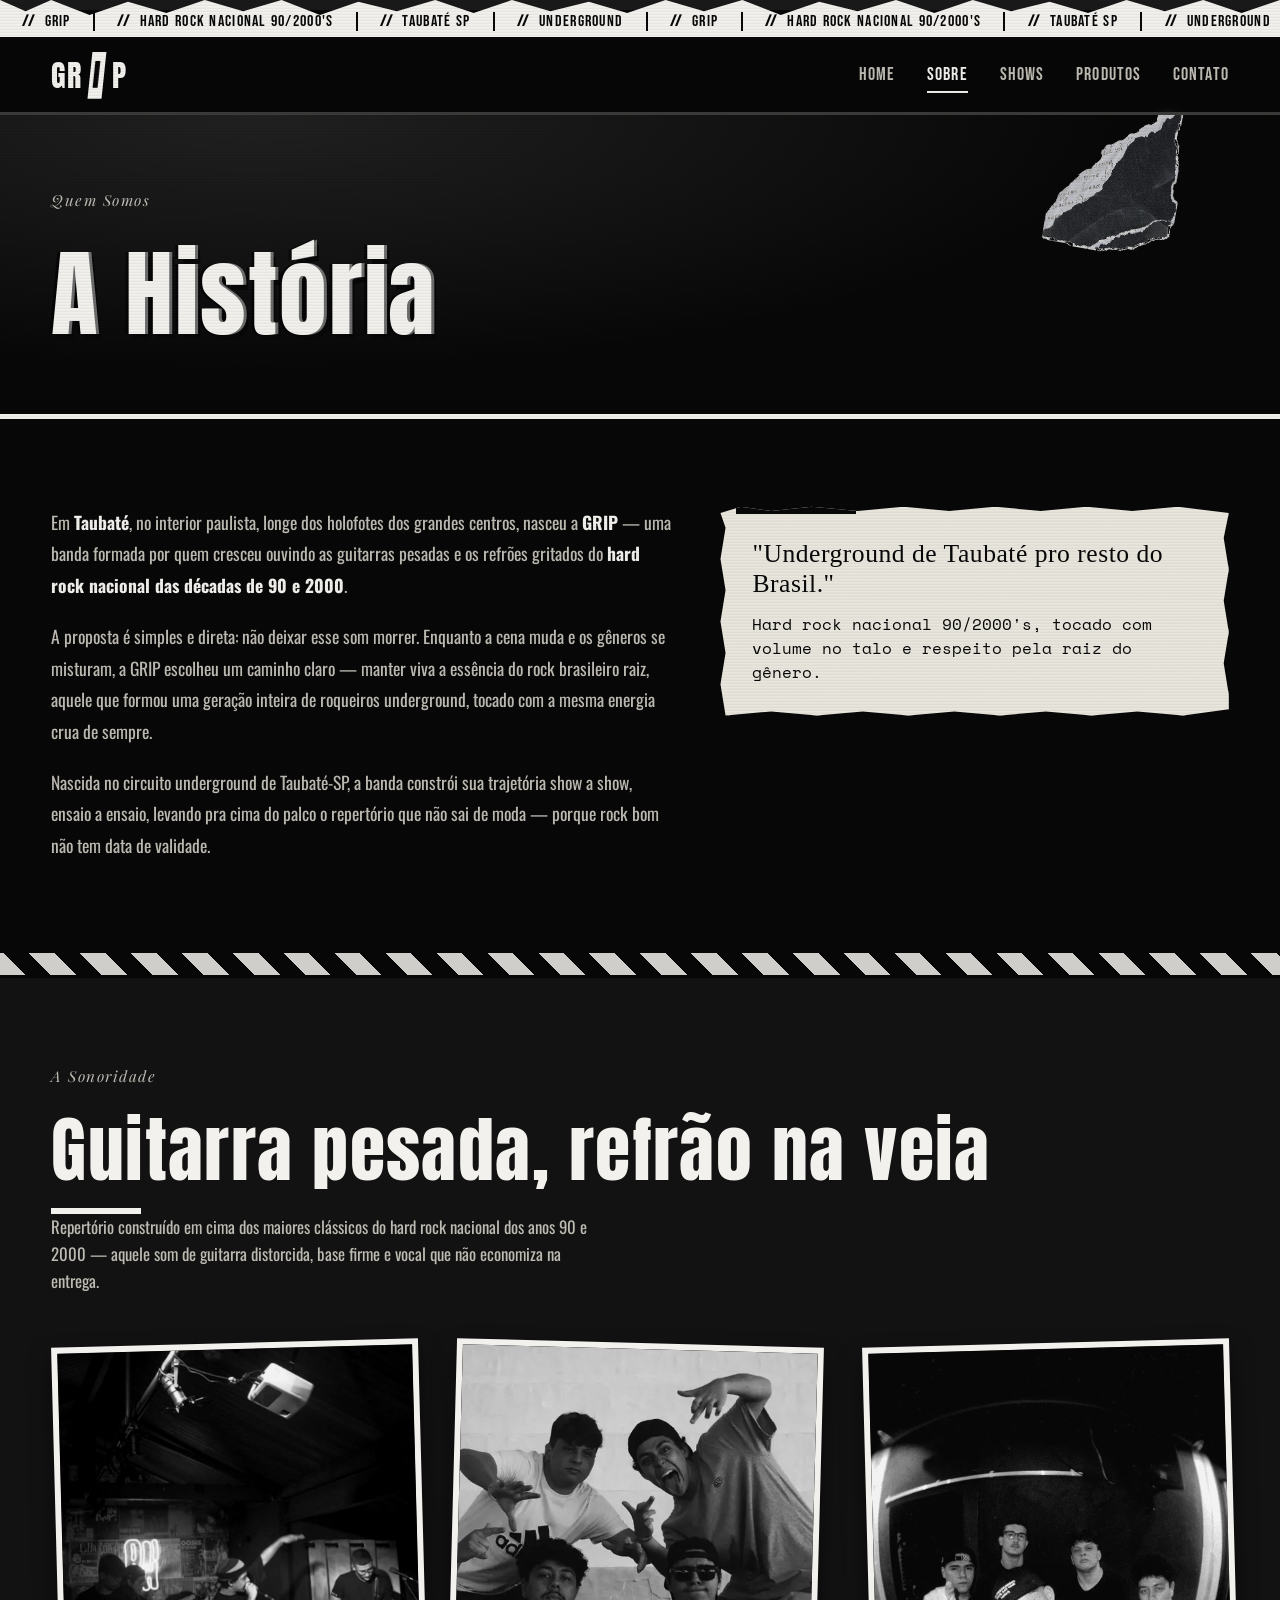
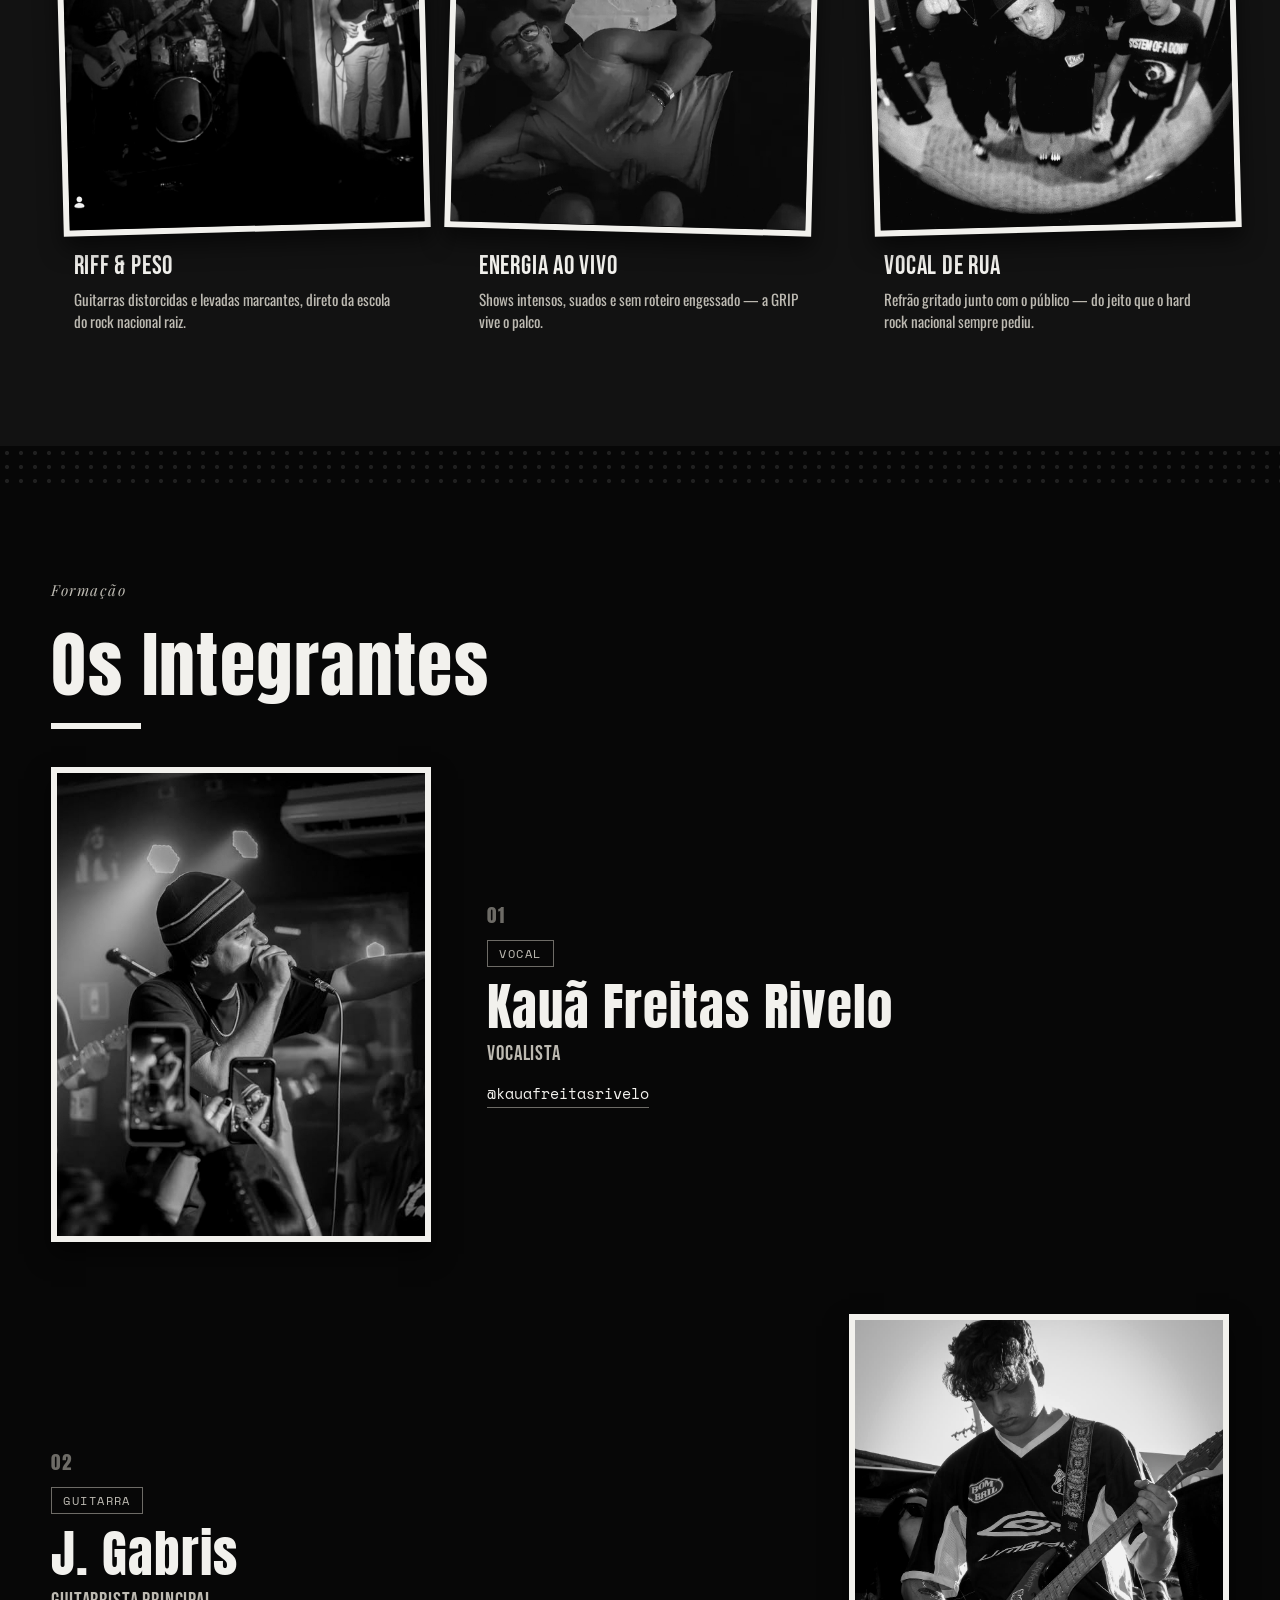
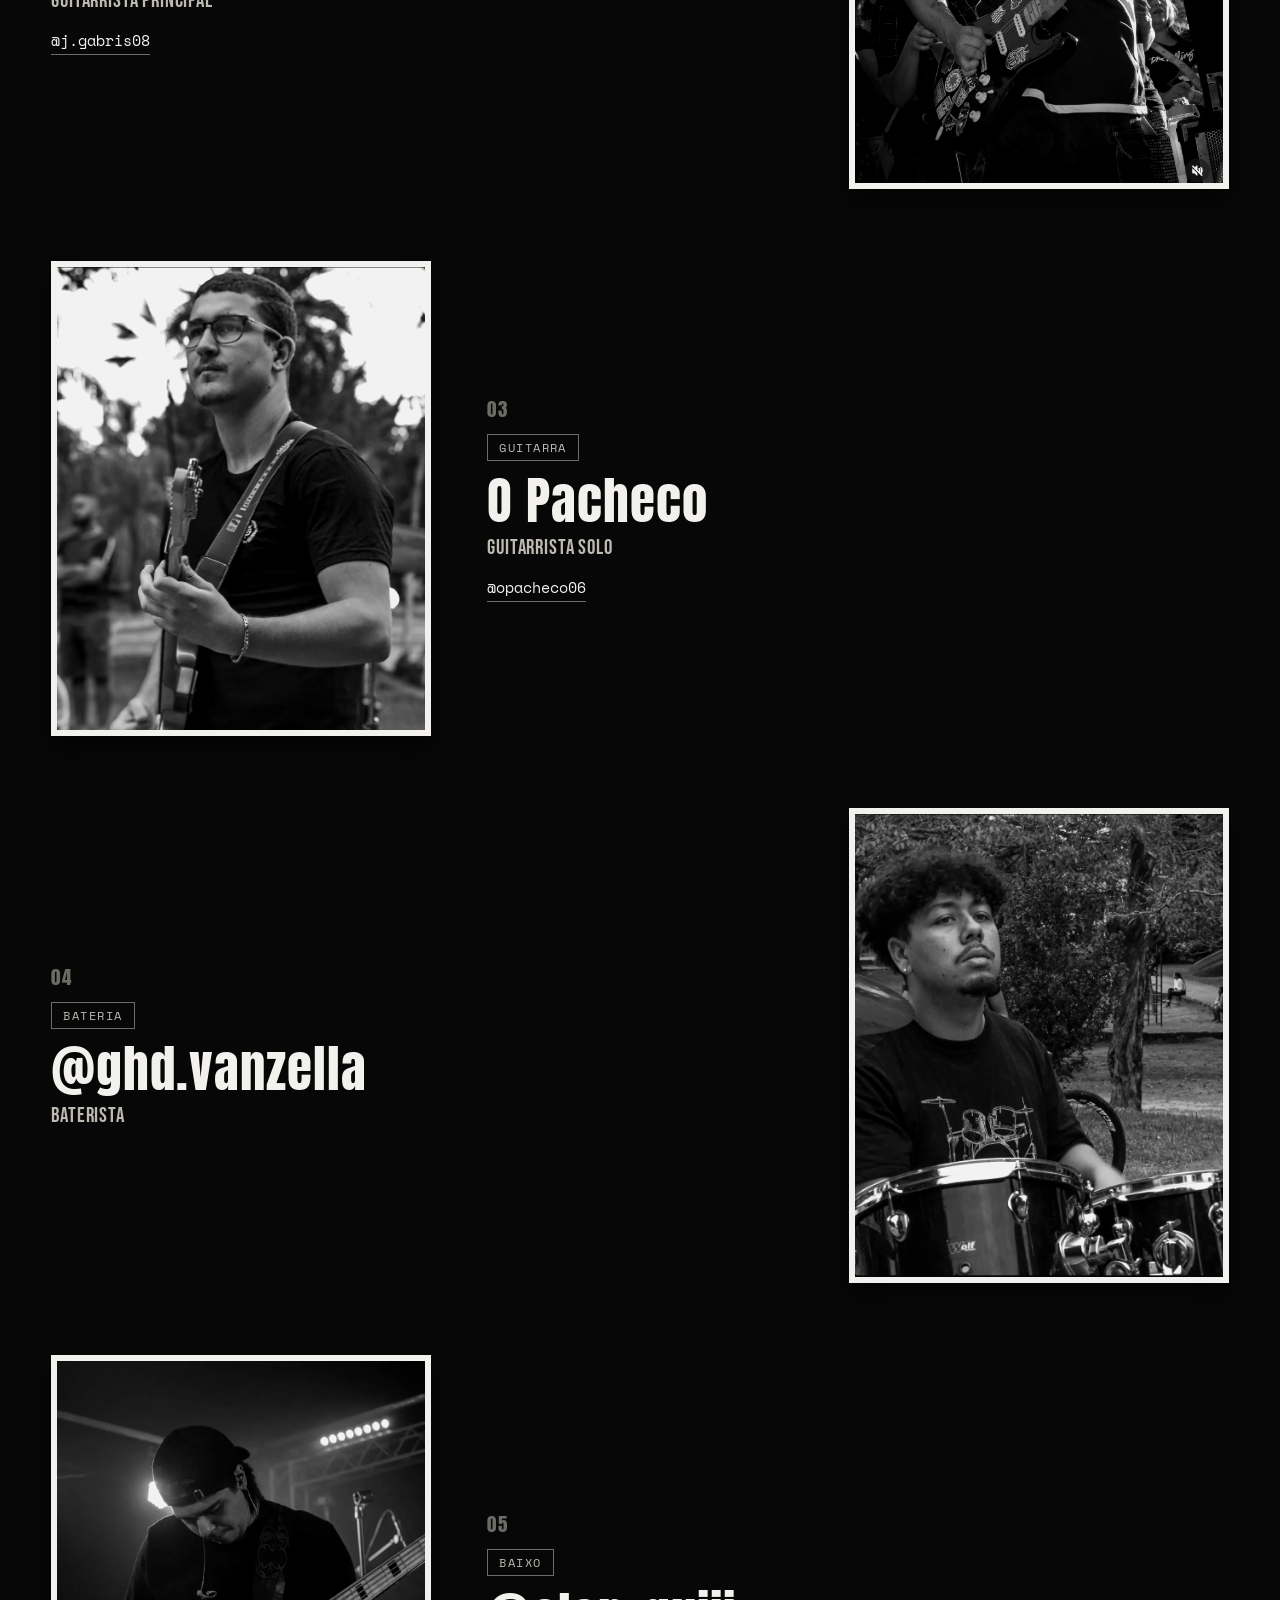
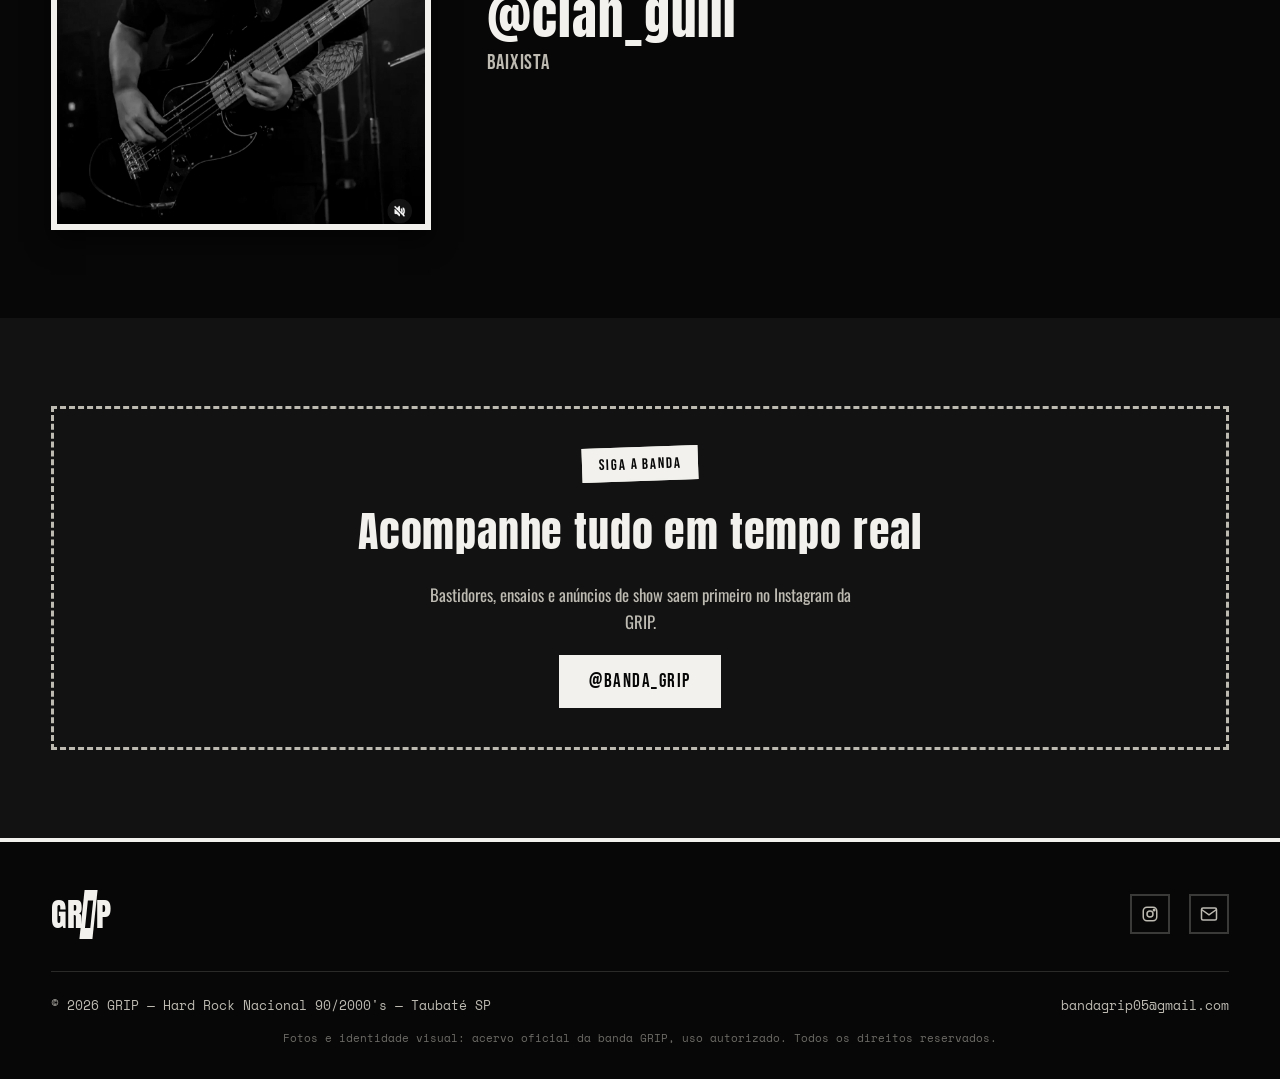
==== sobre.html @ e5ebc7c7 "Initial Commit of Banda GRIP" ====
<!DOCTYPE html>
<html lang="pt-BR">
<head>
<meta charset="UTF-8">
<meta name="viewport" content="width=device-width, initial-scale=1.0">
<title>Sobre a Banda | GRIP — Hard Rock Nacional 90/2000's</title>
<meta name="description" content="Conheça a história, a sonoridade e os integrantes da GRIP, banda de hard rock nacional 90/2000's de Taubaté-SP.">
<link rel="icon" href="data:,">
<link rel="stylesheet" href="css/style.css">
</head>
<body>

<div class="tracking-glitch"></div>

<div class="ticker">
  <div class="ticker__track">
    <span>GRIP</span><span>HARD ROCK NACIONAL 90/2000'S</span><span>TAUBATÉ SP</span><span>UNDERGROUND</span>
    <span>GRIP</span><span>HARD ROCK NACIONAL 90/2000'S</span><span>TAUBATÉ SP</span><span>UNDERGROUND</span>
  </div>
</div>

<header class="site-header">
  <nav class="nav container">
    <a href="index.html" class="nav__logo">GR<span>I</span>P</a>
    <button class="nav__toggle" aria-label="Abrir menu" aria-expanded="false"><span></span></button>
    <ul class="nav__links">
      <li><a href="index.html">Home</a></li>
      <li><a href="sobre.html">Sobre</a></li>
      <li><a href="shows.html">Shows</a></li>
      <li><a href="produtos.html">Produtos</a></li>
      <li><a href="contato.html">Contato</a></li>
    </ul>
  </nav>
</header>

<main>

  <section class="page-hero">
    <div class="paper-corner" aria-hidden="true"></div>
    <div class="container">
      <span class="page-hero__kicker">Quem Somos</span>
      <h1 class="page-hero__title">A História</h1>
    </div>
  </section>

  <!-- HISTÓRIA -->
  <section class="section">
    <div class="container">
      <div class="bio">
        <div class="bio__text reveal">
          <p>
            Em <strong>Taubaté</strong>, no interior paulista, longe dos holofotes dos grandes centros, nasceu a <strong>GRIP</strong> —
            uma banda formada por quem cresceu ouvindo as guitarras pesadas e os refrões gritados do <strong>hard rock nacional das décadas de 90 e 2000</strong>.
          </p>
          <p>
            A proposta é simples e direta: não deixar esse som morrer. Enquanto a cena muda e os gêneros se misturam,
            a GRIP escolheu um caminho claro — manter viva a essência do rock brasileiro raiz, aquele que formou uma geração
            inteira de roqueiros underground, tocado com a mesma energia crua de sempre.
          </p>
          <p>
            Nascida no circuito underground de Taubaté-SP, a banda constrói sua trajetória show a show, ensaio a ensaio,
            levando pra cima do palco o repertório que não sai de moda — porque rock bom não tem data de validade.
          </p>
        </div>

        <div class="bio__clip reveal">
          <h3>"Underground de Taubaté pro resto do Brasil."</h3>
          <p>Hard rock nacional 90/2000's, tocado com volume no talo e respeito pela raiz do gênero.</p>
        </div>
      </div>
    </div>
  </section>

  <div class="divider--tape"></div>

  <!-- SONORIDADE -->
  <section class="section section--alt">
    <div class="container">
      <div class="section-head reveal">
        <span class="section-head__kicker">A Sonoridade</span>
        <h2 class="section-head__title">Guitarra pesada, refrão na veia</h2>
        <p class="section-head__sub">
          Repertório construído em cima dos maiores clássicos do hard rock nacional dos anos 90 e 2000 —
          aquele som de guitarra distorcida, base firme e vocal que não economiza na entrega.
        </p>
      </div>

      <div class="members">
        <article class="member-card reveal">
          <div class="member-card__photo tv-frame">
            <img class="tv-frame__photo" src="img/sonoridade-riff.jpg" alt="GRIP tocando ao vivo em show de bar">
          </div>
          <div class="member-card__body">
            <h3 class="member-card__name">Riff & Peso</h3>
            <p style="color:var(--paper-dim); font-size:.95rem; margin-top:.4rem;">Guitarras distorcidas e levadas marcantes, direto da escola do rock nacional raiz.</p>
          </div>
        </article>

        <article class="member-card reveal">
          <div class="member-card__photo tv-frame">
            <img class="tv-frame__photo" src="img/sonoridade-energia.jpg" alt="Integrantes da GRIP se divertindo nos bastidores">
          </div>
          <div class="member-card__body">
            <h3 class="member-card__name">Energia Ao Vivo</h3>
            <p style="color:var(--paper-dim); font-size:.95rem; margin-top:.4rem;">Shows intensos, suados e sem roteiro engessado — a GRIP vive o palco.</p>
          </div>
        </article>

        <article class="member-card reveal">
          <div class="member-card__photo tv-frame">
            <img class="tv-frame__photo" src="img/sonoridade-vocal.jpg" alt="Banda GRIP reunida">
          </div>
          <div class="member-card__body">
            <h3 class="member-card__name">Vocal de Rua</h3>
            <p style="color:var(--paper-dim); font-size:.95rem; margin-top:.4rem;">Refrão gritado junto com o público — do jeito que o hard rock nacional sempre pediu.</p>
          </div>
        </article>
      </div>
    </div>
  </section>

  <div class="divider"></div>

  <!-- INTEGRANTES COMPLETO -->
  <section class="section">
    <div class="container">
      <div class="section-head reveal">
        <span class="section-head__kicker">Formação</span>
        <h2 class="section-head__title">Os Integrantes</h2>
      </div>

      <div class="member-rows">

        <div class="member-row reveal">
          <div class="member-row__photo tv-frame">
            <img class="tv-frame__photo" src="img/vocalista.jpg" alt="Kauã Freitas Rivelo cantando ao vivo">
          </div>
          <div class="member-row__info">
            <span class="member-row__index">01</span>
            <span class="member-row__role">Vocal</span>
            <h3 class="member-row__name">Kauã Freitas Rivelo</h3>
            <p class="member-row__instrument">Vocalista</p>
            <a class="member-row__handle" href="https://www.instagram.com/kauafreitasrivelo/" target="_blank" rel="noopener">@kauafreitasrivelo</a>
          </div>
        </div>

        <div class="member-row reveal">
          <div class="member-row__photo tv-frame">
            <img class="tv-frame__photo" src="img/guitarrista-principal.jpg" alt="J. Gabris tocando guitarra">
          </div>
          <div class="member-row__info">
            <span class="member-row__index">02</span>
            <span class="member-row__role">Guitarra</span>
            <h3 class="member-row__name">J. Gabris</h3>
            <p class="member-row__instrument">Guitarrista Principal</p>
            <a class="member-row__handle" href="https://www.instagram.com/j.gabris08/" target="_blank" rel="noopener">@j.gabris08</a>
          </div>
        </div>

        <div class="member-row reveal">
          <div class="member-row__photo tv-frame">
            <img class="tv-frame__photo" src="img/guitarrista-solo.jpg" alt="O Pacheco tocando guitarra">
          </div>
          <div class="member-row__info">
            <span class="member-row__index">03</span>
            <span class="member-row__role">Guitarra</span>
            <h3 class="member-row__name">O Pacheco</h3>
            <p class="member-row__instrument">Guitarrista Solo</p>
            <a class="member-row__handle" href="https://www.instagram.com/opacheco06/" target="_blank" rel="noopener">@opacheco06</a>
          </div>
        </div>

        <div class="member-row reveal">
          <div class="member-row__photo tv-frame">
            <img class="tv-frame__photo" src="img/baterista.jpg" alt="Baterista da GRIP">
          </div>
          <div class="member-row__info">
            <span class="member-row__index">04</span>
            <span class="member-row__role">Bateria</span>
            <h3 class="member-row__name"><a href="https://www.instagram.com/ghd.vanzella/" target="_blank" rel="noopener">@ghd.vanzella</a></h3>
            <p class="member-row__instrument">Baterista</p>
          </div>
        </div>

        <div class="member-row reveal">
          <div class="member-row__photo tv-frame">
            <img class="tv-frame__photo" src="img/baixista.jpg" alt="Baixista da GRIP">
          </div>
          <div class="member-row__info">
            <span class="member-row__index">05</span>
            <span class="member-row__role">Baixo</span>
            <h3 class="member-row__name"><a href="https://www.instagram.com/clan_guiii/" target="_blank" rel="noopener">@clan_guiii</a></h3>
            <p class="member-row__instrument">Baixista</p>
          </div>
        </div>

      </div>
    </div>
  </section>

  <section class="section section--alt">
    <div class="container">
      <div class="shows-cta reveal">
        <span class="badge badge--red">Siga a Banda</span>
        <h3>Acompanhe tudo em tempo real</h3>
        <p>Bastidores, ensaios e anúncios de show saem primeiro no Instagram da GRIP.</p>
        <div class="btn-row">
          <a class="btn btn--fill" href="https://www.instagram.com/banda_grip/" target="_blank" rel="noopener">@banda_grip</a>
        </div>
      </div>
    </div>
  </section>

</main>

<footer class="site-footer">
  <div class="container footer-inner">
    <div class="footer-logo">GR<span>I</span>P</div>
    <div class="footer-social">
      <a href="https://www.instagram.com/banda_grip/" target="_blank" rel="noopener" aria-label="Instagram">
        <svg viewBox="0 0 24 24" fill="none" stroke="currentColor" stroke-width="2"><rect x="3" y="3" width="18" height="18" rx="5"/><circle cx="12" cy="12" r="4"/><circle cx="17.5" cy="6.5" r="1"/></svg>
      </a>
      <a href="mailto:bandagrip05@gmail.com" aria-label="E-mail">
        <svg viewBox="0 0 24 24" fill="none" stroke="currentColor" stroke-width="2"><rect x="2" y="4" width="20" height="16" rx="2"/><path d="m2 6 10 7 10-7"/></svg>
      </a>
    </div>
  </div>
  <div class="container footer-bottom">
    <span>&copy; <span data-year></span> GRIP — Hard Rock Nacional 90/2000's — Taubaté SP</span>
    <span>bandagrip05@gmail.com</span>
  </div>
  <div class="container footer-credits">
    Fotos e identidade visual: acervo oficial da banda GRIP, uso autorizado. Todos os direitos reservados.
  </div>
</footer>

<script src="js/main.js"></script>
</body>
</html>
---- css/style.css ----
/* =========================================================
   GRIP — Hard Rock Nacional 90/2000's — Taubaté SP
   Tema: Jornal Rasgado + TV / Vidro Quebrado — Preto & Branco
   ========================================================= */

@import url('https://fonts.googleapis.com/css2?family=Anton&family=Bebas+Neue&family=Permanent+Marker&family=Playfair+Display:wght@700;900&family=Oswald:wght@400;500;600;700&family=Space+Mono:wght@400;700&display=swap');

:root{
  --black:#070707;
  --black-soft:#121212;
  --paper:#e9e6dd;
  --paper-dim:#bdbab2;
  --white:#f2f1ed;
  --ink:#d8d6cf;
  --grey:#3a3a38;
  --grey-light:#6d6b66;
  --line:#2a2a28;

  --f-display: 'Anton', 'Bebas Neue', sans-serif;
  --f-condensed: 'Bebas Neue', sans-serif;
  --f-hand: 'Permanent Marker', cursive;
  --f-serif: 'Playfair Display', serif;
  --f-body: 'Oswald', sans-serif;
  --f-mono: 'Space Mono', monospace;
}

*,*::before,*::after{ box-sizing:border-box; }
html{ scroll-behavior:smooth; }
body{
  margin:0;
  background:var(--black);
  color:var(--white);
  font-family:var(--f-body);
  font-weight:400;
  overflow-x:hidden;
  position:relative;
}

img{ max-width:100%; display:block; }
a{ color:inherit; text-decoration:none; }

/* ---------------------------------------------------------
   FUNDO DE PÁGINA (Home) — foto com blur
--------------------------------------------------------- */
.page-bg{
  position:fixed;
  inset:-40px;
  z-index:-1;
  overflow:hidden;
}
.page-bg img{
  width:100%; height:100%;
  object-fit:cover;
  filter:blur(9px) grayscale(1) brightness(.6) contrast(1.2);
  transform:scale(1.08);
}
.page-bg::after{
  content:"";
  position:absolute; inset:0;
  background:radial-gradient(ellipse at 50% 35%, transparent 0%, rgba(7,7,7,.65) 80%);
}

/* ---------------------------------------------------------
   FUNDO DO HERO (Home) — foto do adesivo, só no topo
--------------------------------------------------------- */
.hero__bg{
  position:absolute;
  inset:0;
  overflow:hidden;
  z-index:0;
}
.hero__bg img{
  width:100%; height:100%;
  object-fit:cover;
  object-position:center 30%;
  filter:grayscale(1) brightness(.85) contrast(1.15);
}
.hero__bg::after{
  content:"";
  position:absolute; inset:0;
  background:linear-gradient(100deg, rgba(7,7,7,.15) 0%, rgba(7,7,7,.35) 42%, rgba(7,7,7,.8) 68%, rgba(7,7,7,.95) 100%);
}

/* ---------------------------------------------------------
   ACENTOS DECORATIVOS — recortes "composição"
--------------------------------------------------------- */
.paper-corner{
  position:absolute;
  width:150px; height:150px;
  background-image:url("../img/composicao03.png");
  background-size:contain;
  background-repeat:no-repeat;
  opacity:.9;
  pointer-events:none;
  z-index:1;
}
.paper-corner--hero{
  top:-10px; left:4%;
  width:190px; height:190px;
  transform:rotate(-100deg);
}
.ink-stamp{
  position:absolute;
  inset:0;
  background-image:url("../img/composicao01.png");
  background-size:60% auto;
  background-repeat:no-repeat;
  background-position:center 20%;
  opacity:.14;
  pointer-events:none;
  z-index:0;
}
.film-strip{
  width:100%;
  height:90px;
  background-image:url("../img/composicao02.png");
  background-size:auto 160%;
  background-repeat:repeat-x;
  background-position:center;
  opacity:.8;
  margin-bottom:2.5rem;
}
ul{ margin:0; padding:0; list-style:none; }
h1,h2,h3,h4{ margin:0; font-family:var(--f-display); font-weight:400; letter-spacing:.02em; }
p{ margin:0; }

::selection{ background:var(--white); color:var(--black); }

/* ---------------------------------------------------------
   GRAIN / SCANLINE / STATIC OVERLAY (whole site = tela quebrada)
--------------------------------------------------------- */
body::before{
  content:"";
  position:fixed; inset:0;
  z-index:9999;
  pointer-events:none;
  opacity:.08;
  mix-blend-mode:overlay;
  background-image:url("data:image/svg+xml;utf8,<svg xmlns='http://www.w3.org/2000/svg' width='160' height='160'><filter id='n'><feTurbulence type='fractalNoise' baseFrequency='0.9' numOctaves='2' stitchTiles='stitch'/></filter><rect width='100%25' height='100%25' filter='url(%23n)'/></svg>");
  background-size:160px 160px;
  animation:staticJitter .4s steps(2) infinite;
}
body::after{
  content:"";
  position:fixed; inset:0;
  z-index:9998;
  pointer-events:none;
  background:repeating-linear-gradient(0deg, rgba(0,0,0,.14) 0px, rgba(0,0,0,.14) 1px, transparent 2px, transparent 3px);
  opacity:.3;
}
@keyframes staticJitter{
  0%{ transform:translate(0,0); }
  50%{ transform:translate(-1px,1px); }
  100%{ transform:translate(1px,-1px); }
}

/* tracking glitch bar que cruza a tela de vez em quando */
.tracking-glitch{
  position:fixed; left:0; right:0; height:10px;
  background:rgba(242,241,237,.08);
  z-index:9997;
  pointer-events:none;
  animation:trackingMove 7s linear infinite;
}
@keyframes trackingMove{
  0%{ top:-10%; opacity:0; }
  2%{ opacity:1; }
  6%{ opacity:0; }
  100%{ top:110%; opacity:0; }
}

.container{
  width:min(1180px, 92%);
  margin:0 auto;
}

/* ---------------------------------------------------------
   TICKER — tira de jornal rasgada
--------------------------------------------------------- */
.ticker{
  background:var(--white);
  color:var(--black);
  font-family:var(--f-condensed);
  font-size:1rem;
  letter-spacing:.08em;
  overflow:hidden;
  white-space:nowrap;
  position:relative;
  z-index:500;
  clip-path:polygon(0 0,2% 30%,4% 0,7% 40%,10% 5%,13% 35%,16% 0,19% 30%,22% 0,25% 40%,28% 5%,31% 30%,34% 0,37% 35%,40% 0,43% 30%,46% 5%,49% 35%,52% 0,55% 30%,58% 0,61% 40%,64% 5%,67% 30%,70% 0,73% 35%,76% 0,79% 30%,82% 5%,85% 35%,88% 0,91% 30%,94% 0,97% 35%,100% 0,100% 100%,0 100%);
  padding-top:4px;
}
.ticker__track{
  display:inline-flex;
  animation:ticker 22s linear infinite;
  padding:.5rem 0 .4rem;
}
.ticker__track span{
  padding:0 1.4rem;
  display:inline-flex;
  align-items:center;
  gap:.6rem;
  border-left:2px solid var(--black);
}
.ticker__track span:first-child{ border-left:none; }
.ticker__track span::before{ content:"//"; font-weight:700; }
@keyframes ticker{
  0%{ transform:translateX(0); }
  100%{ transform:translateX(-50%); }
}

/* ---------------------------------------------------------
   HEADER / NAV
--------------------------------------------------------- */
.site-header{
  position:sticky; top:0; z-index:400;
  background:rgba(7,7,7,.92);
  backdrop-filter:blur(3px);
  border-bottom:3px solid var(--grey);
}
.nav{
  display:flex;
  align-items:center;
  justify-content:space-between;
  padding:.9rem 0;
}
.nav__logo{
  font-family:var(--f-display);
  font-size:1.9rem;
  letter-spacing:.03em;
  color:var(--white);
  display:flex;
  align-items:center;
  gap:.5rem;
}
.nav__logo span{
  display:inline-block;
  background:var(--white);
  color:var(--black);
  padding:0 .2rem;
  transform:skewX(-6deg);
}
.nav__links{
  display:flex;
  gap:2rem;
  font-family:var(--f-condensed);
  font-size:1.15rem;
  letter-spacing:.06em;
}
.nav__links a{
  position:relative;
  padding:.2rem 0;
  color:var(--paper-dim);
  transition:color .2s ease;
}
.nav__links a:hover,
.nav__links a.active{ color:var(--white); }
.nav__links a::after{
  content:"";
  position:absolute; left:0; bottom:-4px;
  width:0; height:2px; background:var(--white);
  transition:width .25s ease;
}
.nav__links a:hover::after,
.nav__links a.active::after{ width:100%; }

.nav__toggle{
  display:none;
  background:none; border:2px solid var(--white);
  width:42px; height:38px;
  position:relative;
  cursor:pointer;
}
.nav__toggle span,
.nav__toggle span::before,
.nav__toggle span::after{
  content:""; position:absolute; left:8px; right:8px; height:2px; background:var(--white);
}
.nav__toggle span{ top:18px; }
.nav__toggle span::before{ top:-8px; }
.nav__toggle span::after{ top:8px; }

@media (max-width:860px){
  .nav__toggle{ display:block; }
  .nav__links{
    position:fixed; inset:0 0 0 auto;
    top:64px;
    width:70%;
    max-width:320px;
    height:calc(100vh - 64px);
    background:var(--black-soft);
    border-left:3px solid var(--white);
    flex-direction:column;
    padding:2rem 1.6rem;
    transform:translateX(100%);
    transition:transform .3s ease;
  }
  .nav__links.open{ transform:translateX(0); }
}

/* ---------------------------------------------------------
   BADGES / BUTTONS
--------------------------------------------------------- */
.badge{
  display:inline-flex; align-items:center; gap:.4rem;
  font-family:var(--f-condensed);
  font-size:.95rem;
  letter-spacing:.12em;
  padding:.35rem .9rem;
  border:2px solid var(--white);
  color:var(--white);
  transform:rotate(-2deg);
}
.badge--red{ background:var(--white); color:var(--black); }
.badge--mustard{ color:var(--paper-dim); border-color:var(--paper-dim); }

.btn{
  display:inline-flex; align-items:center; gap:.6rem;
  font-family:var(--f-condensed);
  font-size:1.2rem;
  letter-spacing:.08em;
  padding:.75rem 1.7rem;
  border:3px solid var(--white);
  color:var(--white);
  background:transparent;
  position:relative;
  transition:background .2s ease, color .2s ease, transform .15s ease;
}
.btn:hover{ transform:translate(-2px,-2px); }
.btn--fill{
  background:var(--white);
  border-color:var(--white);
  color:var(--black);
}
.btn--fill:hover{ background:var(--paper-dim); border-color:var(--paper-dim); }

.btn-row{ display:flex; gap:1rem; flex-wrap:wrap; }
.hero .btn-row{ justify-content:flex-end; }

/* ---------------------------------------------------------
   HERO
--------------------------------------------------------- */
.hero{
  position:relative;
  min-height:92vh;
  display:flex;
  align-items:center;
  padding:3rem 0 4rem;
  background:
    radial-gradient(ellipse at 50% 20%, rgba(255,255,255,.08), transparent 60%),
    repeating-radial-gradient(circle at 10% 90%, rgba(242,241,237,.03) 0 2px, transparent 2px 4px),
    linear-gradient(rgba(7,7,7,.35), rgba(7,7,7,.65));
  overflow:hidden;
  border-bottom:6px solid var(--white);
}
.hero::before{
  content:"";
  position:absolute; inset:0;
  background-image:
    linear-gradient(transparent 95%, rgba(242,241,237,.06) 100%),
    linear-gradient(90deg, transparent 95%, rgba(242,241,237,.06) 100%);
  background-size:40px 40px;
  opacity:.5;
  pointer-events:none;
}
.hero__inner{
  position:relative;
  z-index:2;
  display:flex;
  flex-direction:column;
  align-items:flex-end;
  text-align:right;
  margin-left:auto;
  gap:1.4rem;
}
.hero__eyebrow{
  font-family:var(--f-serif);
  font-style:italic;
  font-size:.95rem;
  letter-spacing:.1em;
  color:var(--paper-dim);
  border-top:1px solid var(--grey-light);
  border-bottom:1px solid var(--grey-light);
  padding:.3rem 0;
}
.hero__title{
  font-size:clamp(4.5rem, 16vw, 11rem);
  line-height:.85;
  color:var(--white);
  text-shadow:
    3px 0 0 rgba(242,241,237,.5),
    -3px 0 0 rgba(0,0,0,.6),
    8px 8px 0 var(--black);
  position:relative;
  animation:glitch 6s infinite;
}
.hero__title em{
  font-style:normal;
  display:inline-block;
  color:var(--black);
  background:var(--white);
  padding:0 .06em;
  text-shadow:none;
  transform:skewX(-4deg);
}
@keyframes glitch{
  0%,88%,100%{ transform:translate(0,0); filter:none; clip-path:none; }
  89%{ transform:translate(-4px,2px); filter:brightness(1.4) contrast(1.3); }
  90%{ transform:translate(4px,-2px) skewX(1deg); }
  91%{ transform:translate(-2px,0); filter:invert(.1); }
  92%{ transform:translate(0,2px); }
  93%{ transform:translate(0,0); }
}
.hero__tagline{
  font-family:var(--f-condensed);
  font-size:clamp(1.3rem,2.6vw,2rem);
  letter-spacing:.04em;
  color:var(--paper-dim);
  max-width:34ch;
}
.hero__tagline strong{ color:var(--white); }
.hero__meta{
  display:flex; gap:.8rem; flex-wrap:wrap;
  justify-content:flex-end;
  margin-top:.4rem;
}
.hero__scroll{
  position:absolute;
  left:6%;
  bottom:3rem;
  writing-mode:vertical-rl;
  font-family:var(--f-mono);
  font-size:.8rem;
  letter-spacing:.3em;
  color:var(--paper-dim);
  display:flex; align-items:center; gap:.6rem;
}
.hero__scroll::after{
  content:"";
  width:2px; height:60px;
  background:linear-gradient(var(--white), transparent);
}

/* ---------------------------------------------------------
   SECTION GENERIC
--------------------------------------------------------- */
.section{
  padding:5.5rem 0;
  position:relative;
}
.section--alt{ background:var(--black-soft); }
.section--over-photo{ background:rgba(18,18,18,.82); }
.section-head{
  margin-bottom:3rem;
  display:flex; flex-direction:column; gap:.6rem;
}
.section-head__kicker{
  font-family:var(--f-serif);
  font-style:italic;
  color:var(--paper-dim);
  letter-spacing:.1em;
  font-size:.95rem;
}
.section-head__title{
  font-size:clamp(2.6rem,6vw,4.5rem);
  color:var(--white);
  position:relative;
  display:inline-block;
}
.section-head__title::after{
  content:"";
  position:absolute; left:0; bottom:-10px;
  width:90px; height:6px; background:var(--white);
}
.section-head__sub{
  font-family:var(--f-body);
  color:var(--paper-dim);
  max-width:60ch;
  font-size:1.05rem;
  line-height:1.6;
}

/* halftone divider */
.divider{
  height:46px;
  background-image:radial-gradient(var(--grey) 2px, transparent 2.2px);
  background-size:14px 14px;
  opacity:.5;
}
.divider--tape{
  height:28px;
  background:repeating-linear-gradient(45deg, var(--white) 0 18px, var(--black) 18px 36px);
  border-top:3px solid var(--black);
  border-bottom:3px solid var(--black);
  opacity:.85;
}
/* rasgo entre seções, como papel de jornal arrancado */
.torn-divider{
  position:relative;
  height:50px;
  background:var(--black);
  overflow:hidden;
}
.torn-divider::before{
  content:"";
  position:absolute; left:0; right:0; top:0; height:30px;
  background:var(--black-soft);
  clip-path:polygon(0 0,3% 100%,6% 20%,9% 90%,12% 10%,15% 70%,18% 0,21% 80%,24% 15%,27% 100%,30% 25%,33% 90%,36% 5%,39% 75%,42% 0,45% 85%,48% 20%,51% 100%,54% 10%,57% 70%,60% 0,63% 90%,66% 15%,69% 80%,72% 5%,75% 95%,78% 20%,81% 70%,84% 0,87% 85%,90% 10%,93% 95%,96% 0,100% 60%,100% 0);
}

/* ---------------------------------------------------------
   MOLDURA — foto de jornal com clipe (imagem real)
--------------------------------------------------------- */
.tv-frame{
  position:relative;
  overflow:hidden;
  display:flex; align-items:center; justify-content:center;
  background:
    radial-gradient(ellipse at 50% 30%, rgba(255,255,255,.08), transparent 65%),
    linear-gradient(160deg,#1c1c1a,#070707);
  border:6px solid var(--white);
  box-shadow:0 12px 22px rgba(0,0,0,.55);
  animation:frameSway 8s ease-in-out infinite;
  transform-origin:top center;
}
@keyframes frameSway{
  0%,100%{ transform:rotate(-1.2deg); }
  50%{ transform:rotate(1.2deg); }
}
.tv-frame svg{ position:relative; z-index:5; width:40%; opacity:.9; }
.tv-frame__photo{
  position:absolute;
  inset:0;
  width:100%; height:100%;
  object-fit:cover;
  z-index:1;
  filter:grayscale(1) contrast(1.08) brightness(.95);
}

/* moldura de jornal com clipe (imagem real) — só na página Shows */
.tv-frame--wide{
  width:100%;
  aspect-ratio:21/9;
  overflow:visible;
  border:none;
  box-shadow:none;
}
.tv-frame--wide::before{
  content:"";
  position:absolute; inset:-6%;
  background-image:url("../img/jornal01.png");
  background-repeat:no-repeat;
  background-position:center;
  background-size:contain;
  z-index:4;
  pointer-events:none;
  filter:drop-shadow(0 14px 20px rgba(0,0,0,.6));
}
.tv-frame--wide svg{ width:20%; max-width:170px; }
.tv-frame--wide .gallery__caption{
  font-size:.8rem;
  z-index:5;
}

/* ---------------------------------------------------------
   FEATURE LIST (texto simples, sem moldura de foto)
--------------------------------------------------------- */
.feature-grid{
  display:grid;
  grid-template-columns:repeat(auto-fit, minmax(240px,1fr));
  gap:2.4rem;
  margin-top:3rem;
}
.feature-item{
  border-top:3px solid var(--white);
  padding-top:1.2rem;
}
.feature-item svg{ width:36px; height:36px; margin-bottom:1rem; }
.feature-item h3{
  font-family:var(--f-condensed);
  font-size:1.6rem;
  letter-spacing:.03em;
  color:var(--white);
}
.feature-item p{
  color:var(--paper-dim);
  font-size:.95rem;
  margin-top:.4rem;
  line-height:1.5;
}

/* ---------------------------------------------------------
   SOBRE / BIO
--------------------------------------------------------- */
.bio{
  display:grid;
  grid-template-columns:1.1fr .9fr;
  gap:3rem;
  align-items:start;
}
.bio__text{
  font-size:1.1rem;
  line-height:1.8;
  color:var(--paper-dim);
}
.bio__text p + p{ margin-top:1.2rem; }
.bio__text strong{ color:var(--white); }
.bio__clip{
  background:var(--paper);
  color:var(--black);
  padding:2rem;
  transform:rotate(1.5deg);
  box-shadow:10px 10px 0 var(--black), 10px 10px 0 2px var(--white);
  font-family:var(--f-mono);
  position:relative;
  clip-path:polygon(
    0% 3%, 4% 0%, 10% 2%, 18% 0%, 27% 2%, 36% 0%, 45% 2%, 54% 0%,
    63% 2%, 72% 0%, 81% 2%, 90% 0%, 100% 3%,
    99% 15%, 100% 30%, 99% 45%, 100% 60%, 99% 75%, 100% 90%, 100% 97%,
    91% 100%, 82% 98%, 73% 100%, 64% 98%, 55% 100%, 46% 98%, 37% 100%, 28% 98%, 19% 100%, 10% 98%, 1% 100%,
    0% 85%, 1% 70%, 0% 55%, 1% 40%, 0% 25%, 1% 10%
  );
  animation:paperSway 9s ease-in-out infinite;
}
@keyframes paperSway{
  0%,100%{ transform:rotate(1.5deg); }
  50%{ transform:rotate(.3deg); }
}
.bio__clip::before{
  content:"RECORTE DE JORNAL";
  position:absolute; top:-14px; left:16px;
  background:var(--black); color:var(--white);
  font-family:var(--f-condensed);
  letter-spacing:.14em;
  font-size:.75rem;
  padding:.2rem .6rem;
}
.bio__clip h3{
  font-family:var(--f-hand);
  color:var(--black);
  font-size:1.6rem;
  margin-bottom:.8rem;
}
.bio__stats{
  display:flex;
  gap:1.4rem;
  margin-top:2.4rem;
  flex-wrap:wrap;
}
.stat{
  border-left:3px solid var(--white);
  padding-left:.8rem;
}
.stat__num{
  font-family:var(--f-display);
  font-size:2.2rem;
  color:var(--white);
  display:block;
}
.stat__label{
  font-family:var(--f-mono);
  font-size:.75rem;
  letter-spacing:.1em;
  color:var(--paper-dim);
  text-transform:uppercase;
}

@media (max-width:900px){
  .bio{ grid-template-columns:1fr; }
}

/* ---------------------------------------------------------
   INTEGRANTES
--------------------------------------------------------- */
.members{
  display:grid;
  grid-template-columns:repeat(auto-fit, minmax(240px,1fr));
  gap:2.4rem;
}
.member-card{
  position:relative;
  padding:0 0 1.6rem;
  transition:transform .25s ease;
}
.member-card:hover{ transform:translateY(-6px); }
.member-card__photo{
  aspect-ratio:3/4;
  display:flex; align-items:center; justify-content:center;
  position:relative;
  transform:rotate(-1.5deg);
}
.member-card:nth-child(even) .member-card__photo{ transform:rotate(1.5deg); }
.member-card__role{
  position:absolute; bottom:.8rem; left:.8rem;
  font-family:var(--f-mono); font-size:.7rem; letter-spacing:.1em;
  background:var(--white); color:var(--black); padding:.2rem .6rem;
  z-index:5;
}
.member-card__body{ padding:1.2rem 1.4rem 0; }
.member-card__name{
  font-family:var(--f-condensed);
  font-size:1.6rem;
  letter-spacing:.03em;
  color:var(--white);
}
.member-card__name a{ color:inherit; transition:color .2s ease; }
.member-card__name a:hover{ color:var(--paper-dim); }
.member-card__instrument{
  font-family:var(--f-mono);
  font-size:.8rem;
  letter-spacing:.08em;
  text-transform:uppercase;
  color:var(--grey-light);
  margin-top:.25rem;
}
.member-card__handle{
  font-family:var(--f-mono);
  font-size:.85rem;
  color:var(--paper-dim);
  display:inline-flex; gap:.3rem; margin-top:.5rem;
  transition:color .2s ease;
}
.member-card__handle:hover{ color:var(--white); }

/* ---------------------------------------------------------
   INTEGRANTES — grade no desktop, carrossel só no mobile
--------------------------------------------------------- */
.carousel{
  position:relative;
}
.carousel__track{
  display:grid;
  grid-template-columns:repeat(auto-fit, minmax(190px, 1fr));
  gap:2rem;
}
.carousel__slide{ width:auto; }
.carousel__btn,
.carousel__counter{ display:none; }

@media (max-width:860px){
  .carousel{ padding:0 56px; }
  .carousel__track{
    display:flex;
    gap:2rem;
    overflow-x:auto;
    scroll-snap-type:x mandatory;
    scroll-behavior:smooth;
    padding:.5rem 0 1.2rem;
    margin:0 -4px;
    -ms-overflow-style:none;
    scrollbar-width:none;
  }
  .carousel__track::-webkit-scrollbar{ display:none; }
  .carousel__slide{
    flex:0 0 auto;
    width:250px;
    scroll-snap-align:start;
    padding:0 4px;
  }
  .carousel__btn{
    display:flex;
    position:absolute; top:36%; transform:translateY(-50%);
    width:46px; height:46px;
    border:2px solid var(--white);
    background:var(--black);
    color:var(--white);
    align-items:center; justify-content:center;
    cursor:pointer;
    z-index:10;
    font-family:var(--f-display);
    font-size:1.3rem;
    line-height:1;
    transition:background .2s ease, color .2s ease;
  }
  .carousel__btn:hover{ background:var(--white); color:var(--black); }
  .carousel__btn--prev{ left:0; }
  .carousel__btn--next{ right:0; }
  .carousel__counter{
    display:block;
    text-align:center;
    margin-top:1rem;
    font-family:var(--f-mono);
    letter-spacing:.2em;
    font-size:.8rem;
    color:var(--paper-dim);
  }
  .carousel__counter strong{ color:var(--white); }
}
@media (max-width:640px){
  .carousel{ padding:0; }
  .carousel__btn{ display:none; }
  .carousel__slide{ width:72vw; }
}

/* ---------------------------------------------------------
   INTEGRANTES EM LINHA (página Sobre) — foto/texto alternados
--------------------------------------------------------- */
.member-rows{
  display:flex;
  flex-direction:column;
  gap:4.5rem;
}
.member-row{
  display:flex;
  align-items:center;
  gap:3.5rem;
}
.member-row:nth-child(even){ flex-direction:row-reverse; }
.member-row__photo{
  flex:0 0 42%;
  aspect-ratio:4/5;
  max-width:380px;
}
.member-row__info{
  flex:1;
  min-width:0;
}
.member-row__index{
  display:block;
  font-family:var(--f-display);
  font-size:1.2rem;
  color:var(--grey-light);
  letter-spacing:.1em;
  margin-bottom:.6rem;
}
.member-row__role{
  display:inline-block;
  font-family:var(--f-mono);
  font-size:.75rem;
  letter-spacing:.12em;
  text-transform:uppercase;
  border:1px solid var(--grey-light);
  color:var(--paper-dim);
  padding:.25rem .7rem;
  margin-bottom:1rem;
}
.member-row__name{
  font-size:clamp(2.2rem,4vw,3.4rem);
  color:var(--white);
  line-height:.95;
}
.member-row__name a{ color:inherit; transition:color .2s ease; }
.member-row__name a:hover{ color:var(--paper-dim); }
.member-row__instrument{
  font-family:var(--f-condensed);
  font-size:1.3rem;
  letter-spacing:.04em;
  color:var(--paper-dim);
  margin-top:.6rem;
}
.member-row__handle{
  display:inline-flex;
  margin-top:1rem;
  font-family:var(--f-mono);
  font-size:.95rem;
  color:var(--white);
  border-bottom:1px solid var(--grey-light);
  padding-bottom:.2rem;
  transition:color .2s ease, border-color .2s ease;
}
.member-row__handle:hover{ color:var(--paper-dim); border-color:var(--paper-dim); }

@media (max-width:760px){
  .member-row,
  .member-row:nth-child(even){
    flex-direction:column;
    align-items:flex-start;
    gap:1.6rem;
  }
  .member-row__photo{
    flex:0 0 auto;
    width:100%;
    max-width:420px;
    aspect-ratio:4/5;
  }
}

/* ---------------------------------------------------------
   SHOWS
--------------------------------------------------------- */
.shows-cta{
  border:3px dashed var(--paper-dim);
  padding:2.4rem;
  text-align:center;
  display:flex; flex-direction:column; align-items:center; gap:1.2rem;
}
.shows-cta h3{
  font-size:clamp(1.8rem,4vw,2.6rem);
  color:var(--white);
}
.shows-cta p{
  color:var(--paper-dim);
  max-width:50ch;
  font-size:1.05rem;
  line-height:1.6;
}

.show-list{ display:flex; flex-direction:column; margin-top:3rem; }
.show-row{
  display:grid;
  grid-template-columns:120px 1fr auto;
  gap:1.4rem;
  align-items:center;
  padding:1.3rem 0;
  border-bottom:2px solid var(--grey);
}
.show-row__date{
  font-family:var(--f-display);
  font-size:1.6rem;
  color:var(--white);
  line-height:1;
}
.show-row__date span{
  display:block;
  font-family:var(--f-mono);
  font-size:.7rem;
  color:var(--paper-dim);
  letter-spacing:.1em;
  margin-top:.2rem;
}
.show-row__info h4{
  font-family:var(--f-condensed);
  font-size:1.4rem;
  color:var(--white);
}
.show-row__info p{
  font-family:var(--f-body);
  color:var(--paper-dim);
  font-size:.95rem;
}
@media (max-width:640px){
  .show-row{ grid-template-columns:1fr; text-align:left; gap:.4rem; }
}

/* ---------------------------------------------------------
   GALERIA
--------------------------------------------------------- */
.gallery{
  display:grid;
  grid-template-columns:repeat(auto-fit, minmax(230px,1fr));
  gap:2rem;
}
.gallery__item{
  aspect-ratio:1/1;
  position:relative;
}
.gallery__item:nth-child(odd){ transform:rotate(-1.4deg); }
.gallery__item:nth-child(even){ transform:rotate(1.4deg); }
.gallery__caption{
  position:absolute; bottom:0; left:0; right:0;
  background:rgba(7,7,7,.85);
  font-family:var(--f-mono);
  font-size:.7rem;
  letter-spacing:.08em;
  color:var(--paper-dim);
  padding:.5rem .7rem;
  text-transform:uppercase;
  z-index:5;
}

/* ---------------------------------------------------------
   PRODUTOS — caixa "em breve"
--------------------------------------------------------- */
.coming-soon{
  border:3px dashed var(--paper-dim);
  padding:3.5rem 2.4rem;
  text-align:center;
  display:flex; flex-direction:column; align-items:center; gap:1.1rem;
}
.coming-soon__logo{
  width:150px;
  margin-bottom:.6rem;
  filter:invert(1);
  animation:logoFlicker 5s ease-in-out infinite;
}
@keyframes logoFlicker{
  0%,100%{ opacity:1; }
  48%{ opacity:1; }
  50%{ opacity:.7; }
  52%{ opacity:1; }
  74%{ opacity:1; }
  75%{ opacity:.85; }
  76%{ opacity:1; }
}
.coming-soon h3{
  font-size:clamp(1.8rem,4vw,2.6rem);
  color:var(--white);
}
.coming-soon p{
  color:var(--paper-dim);
  max-width:50ch;
  font-size:1.05rem;
  line-height:1.6;
}

/* ---------------------------------------------------------
   PRODUTOS (catálogo futuro) — pronto para quando a loja abrir
--------------------------------------------------------- */
.product-grid{
  display:grid;
  grid-template-columns:repeat(auto-fit, minmax(240px,1fr));
  gap:2.4rem;
}
.product-card{ position:relative; }
.product-card__photo{
  aspect-ratio:1/1;
  margin-bottom:1.2rem;
}
.product-card__name{
  font-family:var(--f-condensed);
  font-size:1.5rem;
  letter-spacing:.03em;
  color:var(--white);
}
.product-card__desc{
  color:var(--paper-dim);
  font-size:.9rem;
  margin-top:.3rem;
}
.product-card__price{
  font-family:var(--f-mono);
  font-size:1.1rem;
  color:var(--white);
  margin:.6rem 0 1rem;
}

/* ---------------------------------------------------------
   CONTATO
--------------------------------------------------------- */
.contact-grid{
  display:flex;
  justify-content:center;
}
.contact-card{
  background:var(--black-soft);
  border:2px solid var(--grey);
  padding:2.4rem;
  max-width:640px;
  width:100%;
}
.contact-card h3{
  font-family:var(--f-condensed);
  font-size:1.8rem;
  color:var(--white);
  margin-bottom:1.2rem;
}
.contact-list{ display:flex; flex-direction:column; gap:1rem; }
.contact-list a{
  display:flex; align-items:center; gap:.8rem;
  font-family:var(--f-body);
  font-size:1.05rem;
  color:var(--paper-dim);
  border-bottom:1px solid var(--grey);
  padding-bottom:.8rem;
  transition:color .2s ease, padding-left .2s ease;
}
.contact-list a:hover{ color:var(--white); padding-left:.4rem; }
.contact-list svg{ width:20px; height:20px; flex-shrink:0; stroke:var(--white); }

/* ---------------------------------------------------------
   FOOTER
--------------------------------------------------------- */
.site-footer{
  border-top:4px solid var(--white);
  padding:3rem 0 2rem;
  background:var(--black);
}
.footer-inner{
  display:flex; justify-content:space-between; align-items:center; flex-wrap:wrap; gap:1.5rem;
}
.footer-logo{
  font-family:var(--f-display);
  font-size:2rem;
  color:var(--white);
}
.footer-logo span{
  display:inline-block;
  background:var(--white);
  color:var(--black);
  padding:0 .2rem;
  transform:skewX(-6deg);
}
.footer-social{ display:flex; gap:1.2rem; }
.footer-social a{
  width:40px; height:40px;
  border:2px solid var(--grey);
  display:flex; align-items:center; justify-content:center;
  transition:border-color .2s ease, color .2s ease;
  color:var(--paper-dim);
}
.footer-social a:hover{ border-color:var(--white); color:var(--white); }
.footer-social svg{ width:18px; height:18px; }
.footer-bottom{
  margin-top:2rem;
  padding-top:1.5rem;
  border-top:1px solid var(--line);
  font-family:var(--f-mono);
  font-size:.8rem;
  color:var(--paper-dim);
  display:flex; justify-content:space-between; flex-wrap:wrap; gap:.6rem;
}
.footer-credits{
  margin-top:.9rem;
  font-family:var(--f-mono);
  font-size:.7rem;
  line-height:1.6;
  color:var(--grey-light);
  text-align:center;
}

/* ---------------------------------------------------------
   PAGE HERO (inner pages)
--------------------------------------------------------- */
.page-hero{
  padding:4.5rem 0 3rem;
  border-bottom:5px solid var(--white);
  background:
    radial-gradient(ellipse at 20% 0%, rgba(255,255,255,.1), transparent 60%),
    var(--black);
  position:relative;
}
.page-hero .paper-corner{
  top:-10px; right:6%;
  transform:rotate(10deg);
}
.page-hero__kicker{
  font-family:var(--f-serif);
  font-style:italic;
  color:var(--paper-dim);
  letter-spacing:.1em;
  font-size:.95rem;
}
.page-hero__title{
  font-size:clamp(3rem,9vw,6rem);
  color:var(--white);
  text-shadow:3px 0 0 rgba(255,255,255,.4), -3px 0 0 rgba(0,0,0,.6), 5px 5px 0 var(--black);
  margin-top:.6rem;
}

/* ---------------------------------------------------------
   REVEAL ON SCROLL
--------------------------------------------------------- */
.reveal{
  opacity:0;
  transform:translateY(30px);
  transition:opacity .7s ease, transform .7s ease;
}
.reveal.is-visible{ opacity:1; transform:translateY(0); }

/* ---------------------------------------------------------
   UTILITIES
--------------------------------------------------------- */
.mt-lg{ margin-top:3rem; }
.text-center{ text-align:center; }
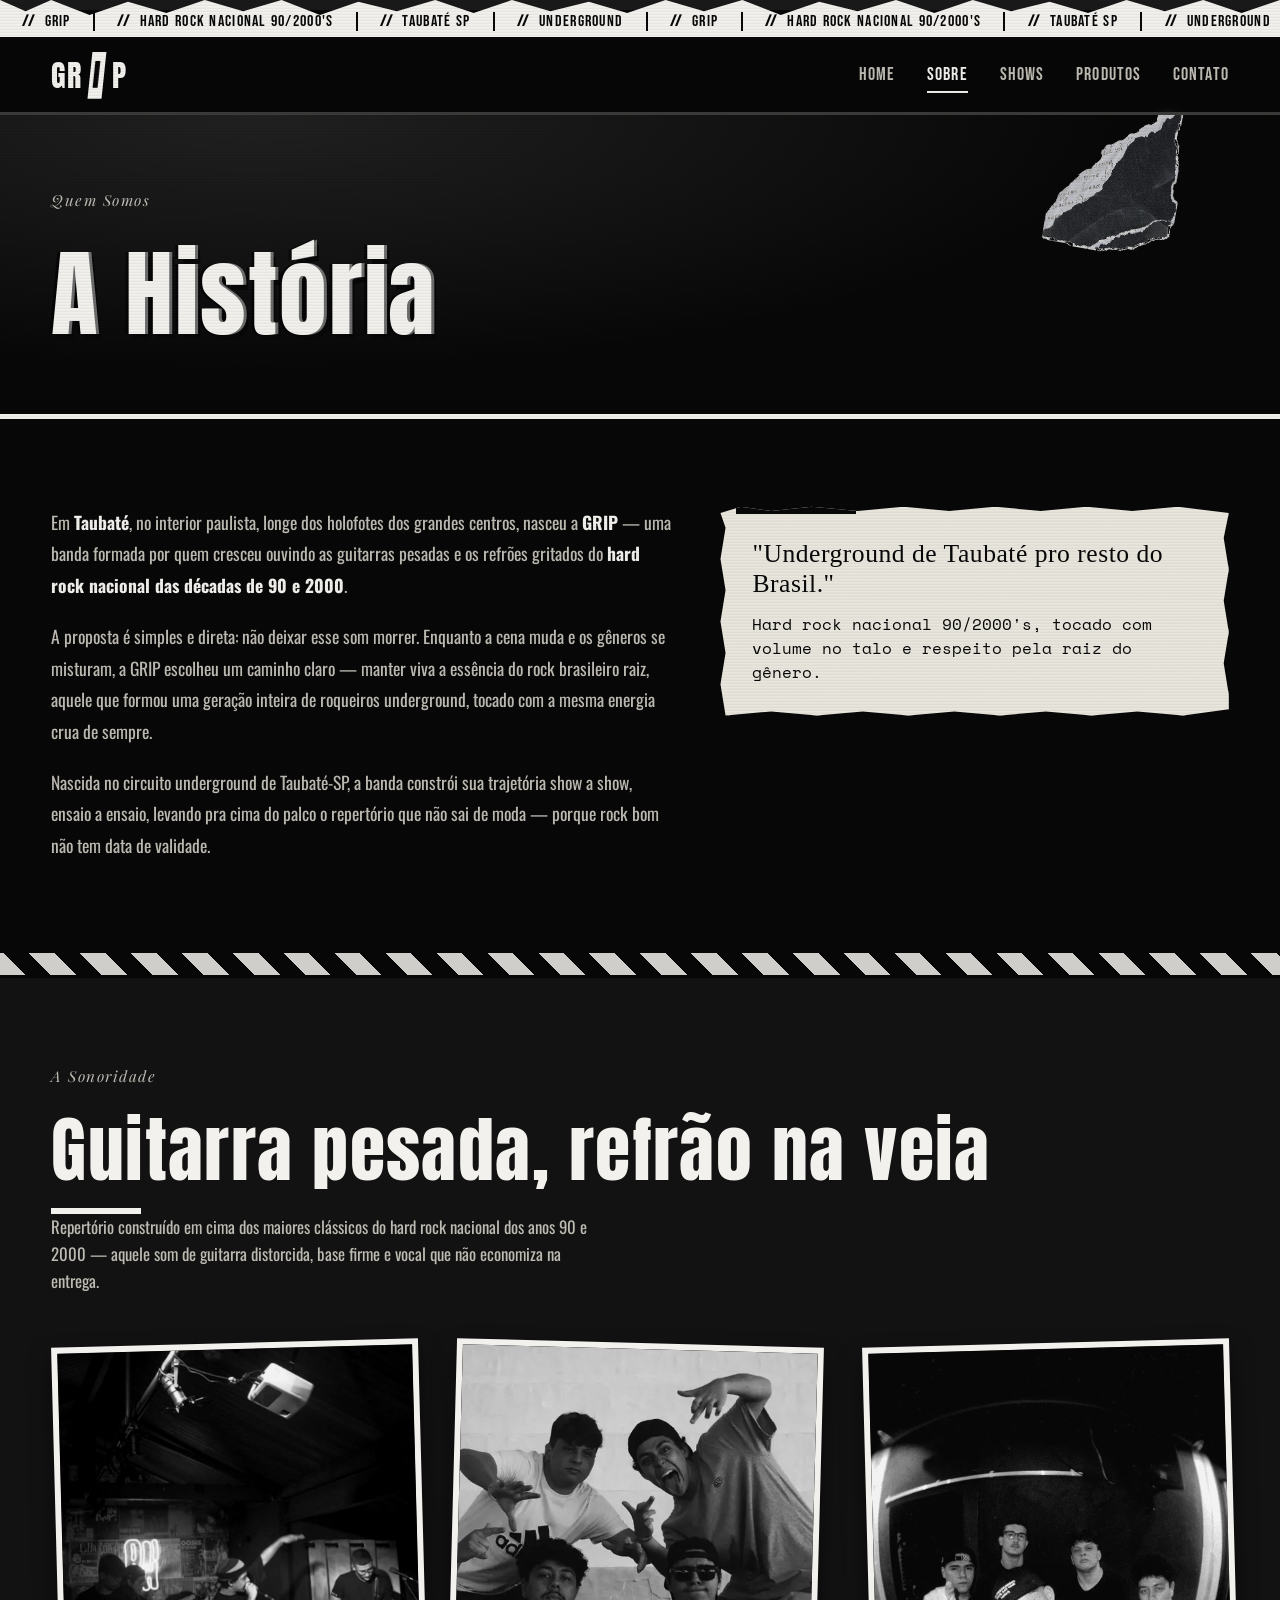
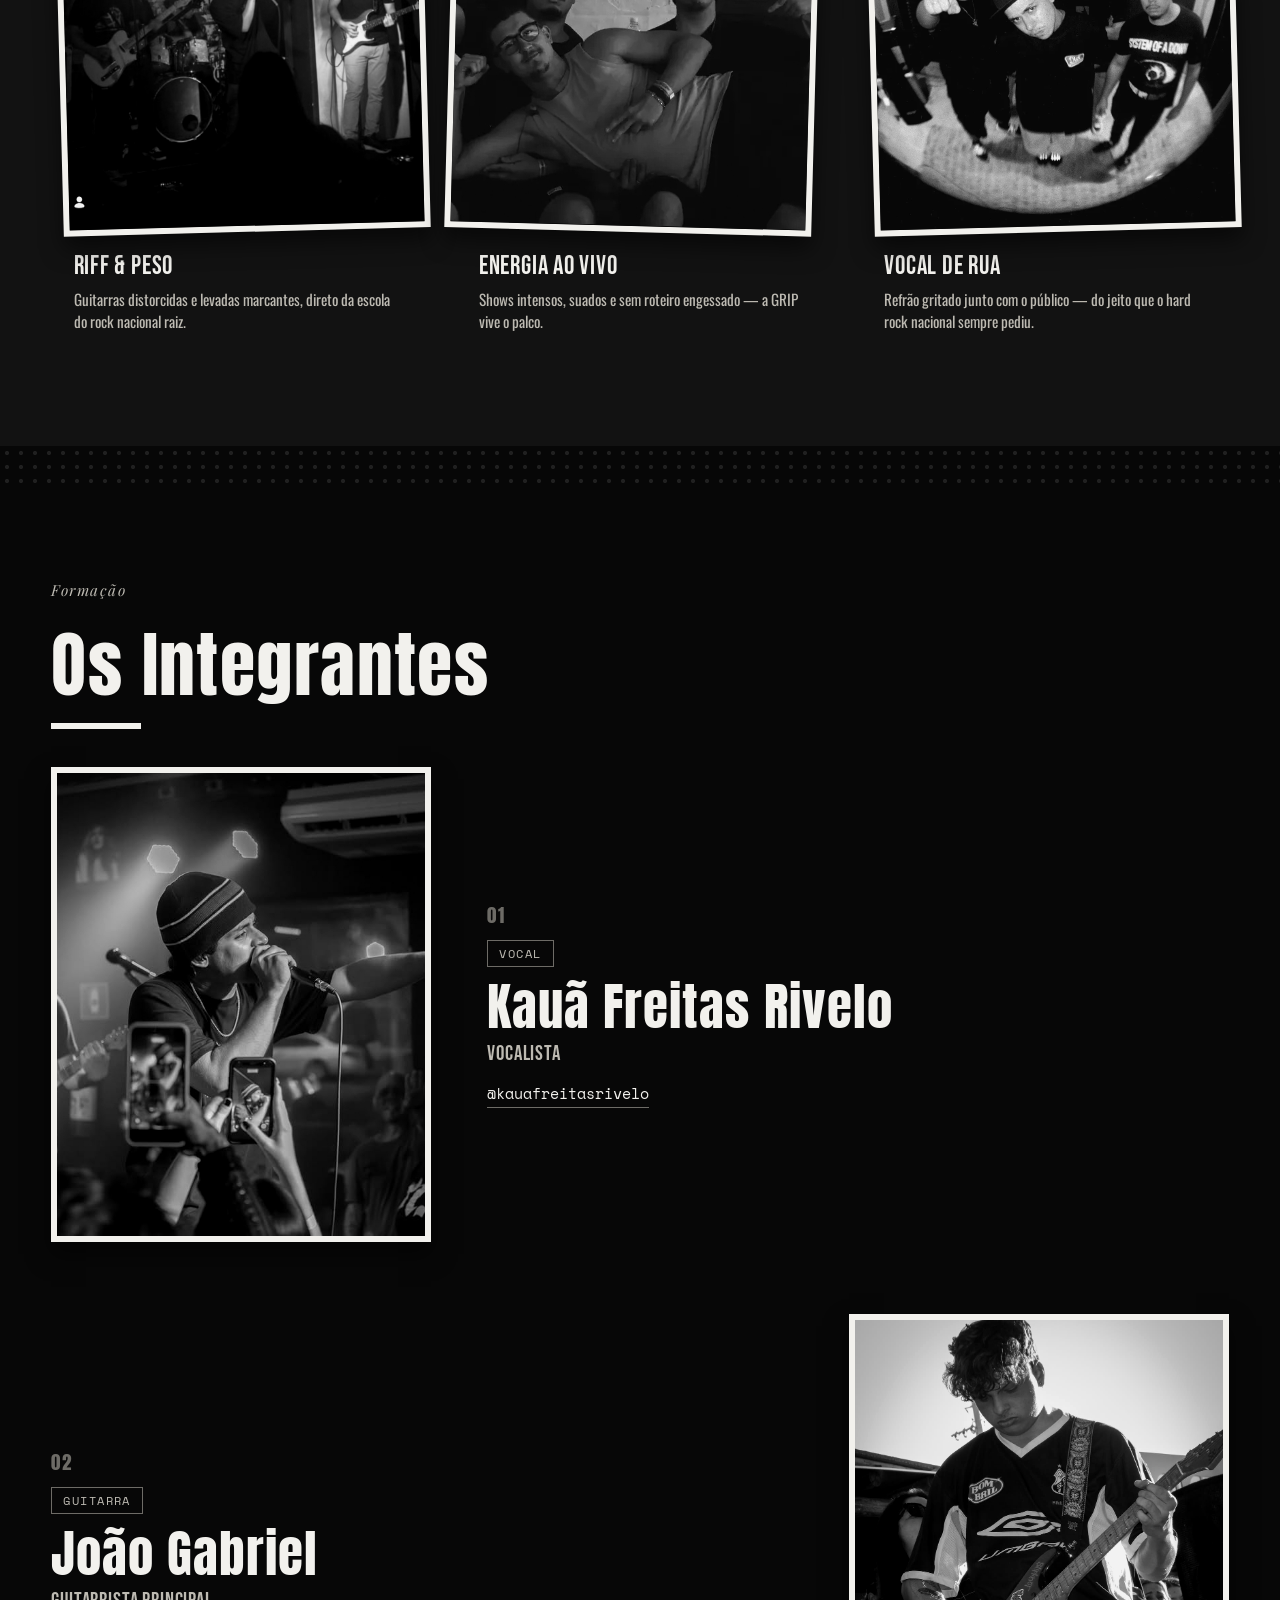
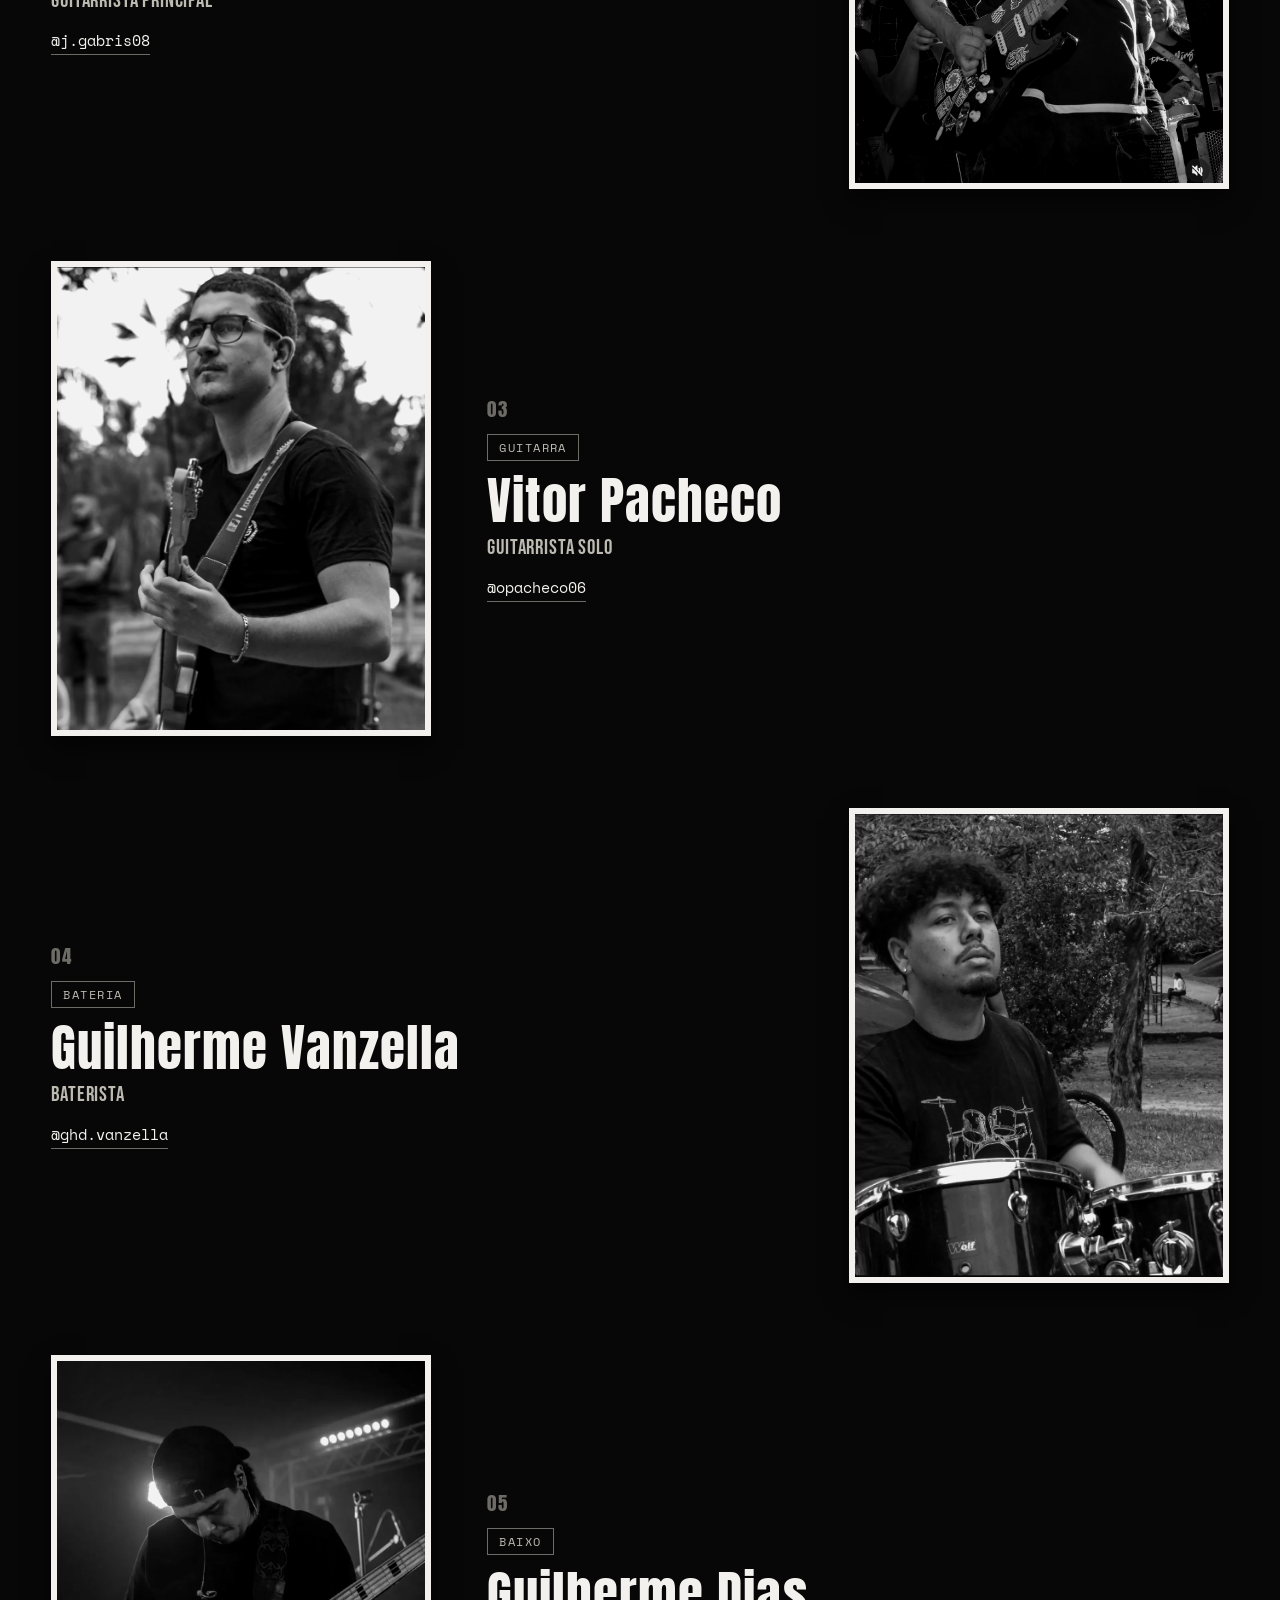
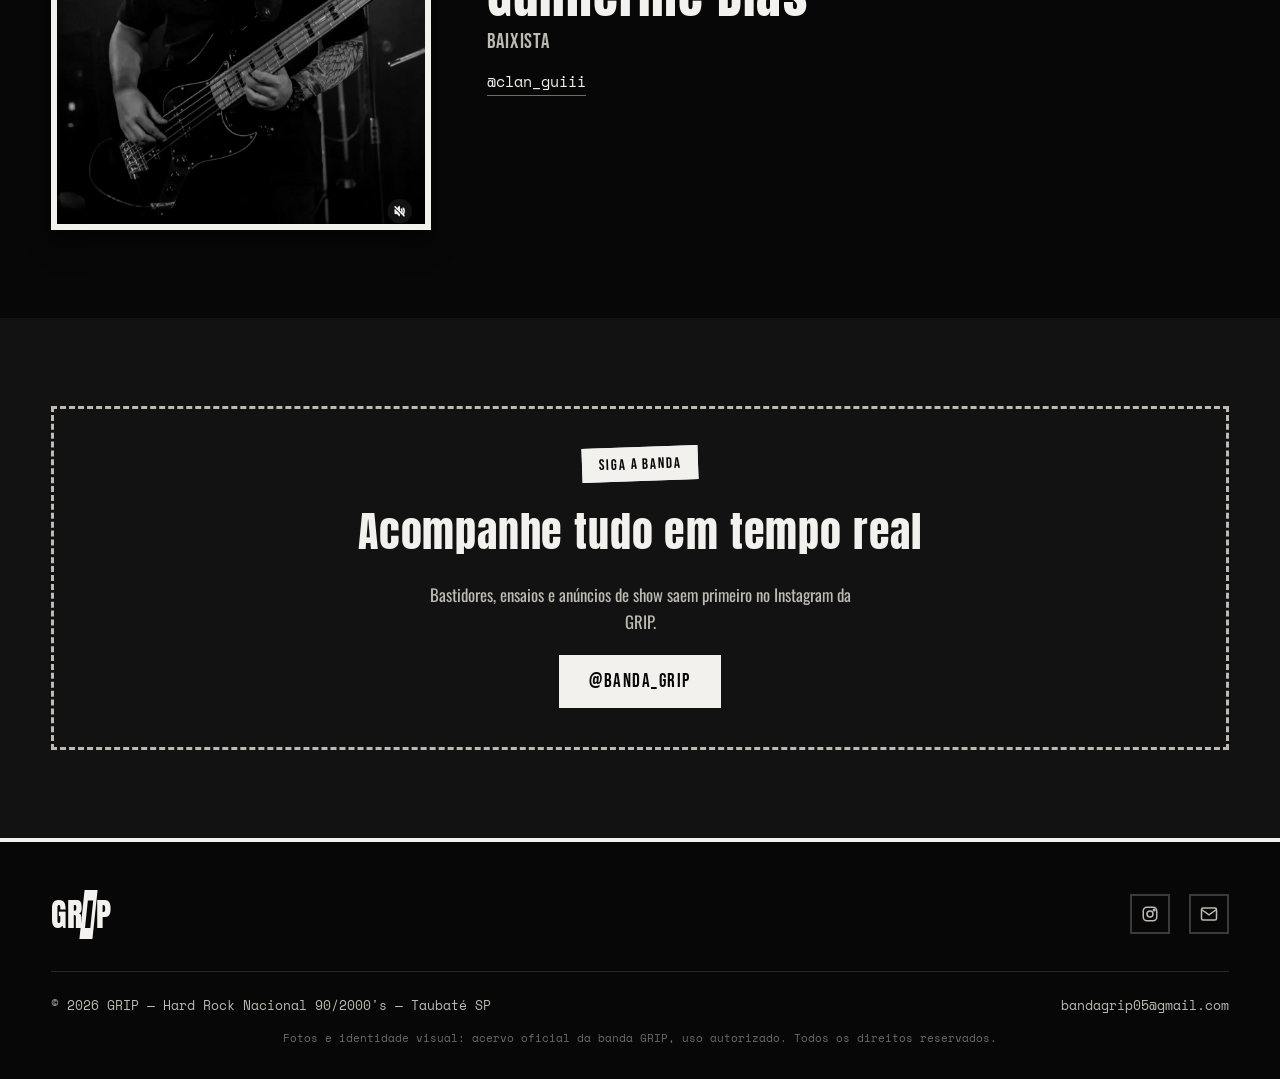
==== commit cf995ae7: "fix: nome dos integrantes da banda" ====
--- a/sobre.html
+++ b/sobre.html
@@ -151,7 +151,7 @@
           <div class="member-row__info">
             <span class="member-row__index">02</span>
             <span class="member-row__role">Guitarra</span>
-            <h3 class="member-row__name">J. Gabris</h3>
+            <h3 class="member-row__name">João Gabriel</h3>
             <p class="member-row__instrument">Guitarrista Principal</p>
             <a class="member-row__handle" href="https://www.instagram.com/j.gabris08/" target="_blank" rel="noopener">@j.gabris08</a>
           </div>
@@ -164,7 +164,7 @@
           <div class="member-row__info">
             <span class="member-row__index">03</span>
             <span class="member-row__role">Guitarra</span>
-            <h3 class="member-row__name">O Pacheco</h3>
+            <h3 class="member-row__name">Vitor Pacheco</h3>
             <p class="member-row__instrument">Guitarrista Solo</p>
             <a class="member-row__handle" href="https://www.instagram.com/opacheco06/" target="_blank" rel="noopener">@opacheco06</a>
           </div>
@@ -177,8 +177,9 @@
           <div class="member-row__info">
             <span class="member-row__index">04</span>
             <span class="member-row__role">Bateria</span>
-            <h3 class="member-row__name"><a href="https://www.instagram.com/ghd.vanzella/" target="_blank" rel="noopener">@ghd.vanzella</a></h3>
+            <h3 class="member-row__name">Guilherme Vanzella</h3>
             <p class="member-row__instrument">Baterista</p>
+            <a class="member-row__handle" href="https://www.instagram.com/ghd.vanzella/" target="_blank" rel="noopener">@ghd.vanzella</a>
           </div>
         </div>
 
@@ -189,8 +190,9 @@
           <div class="member-row__info">
             <span class="member-row__index">05</span>
             <span class="member-row__role">Baixo</span>
-            <h3 class="member-row__name"><a href="https://www.instagram.com/clan_guiii/" target="_blank" rel="noopener">@clan_guiii</a></h3>
+            <h3 class="member-row__name">Guilherme Dias</h3>
             <p class="member-row__instrument">Baixista</p>
+            <a class="member-row__handle" href="https://www.instagram.com/clan_guiii/" target="_blank" rel="noopener">@clan_guiii</a>
           </div>
         </div>
 
